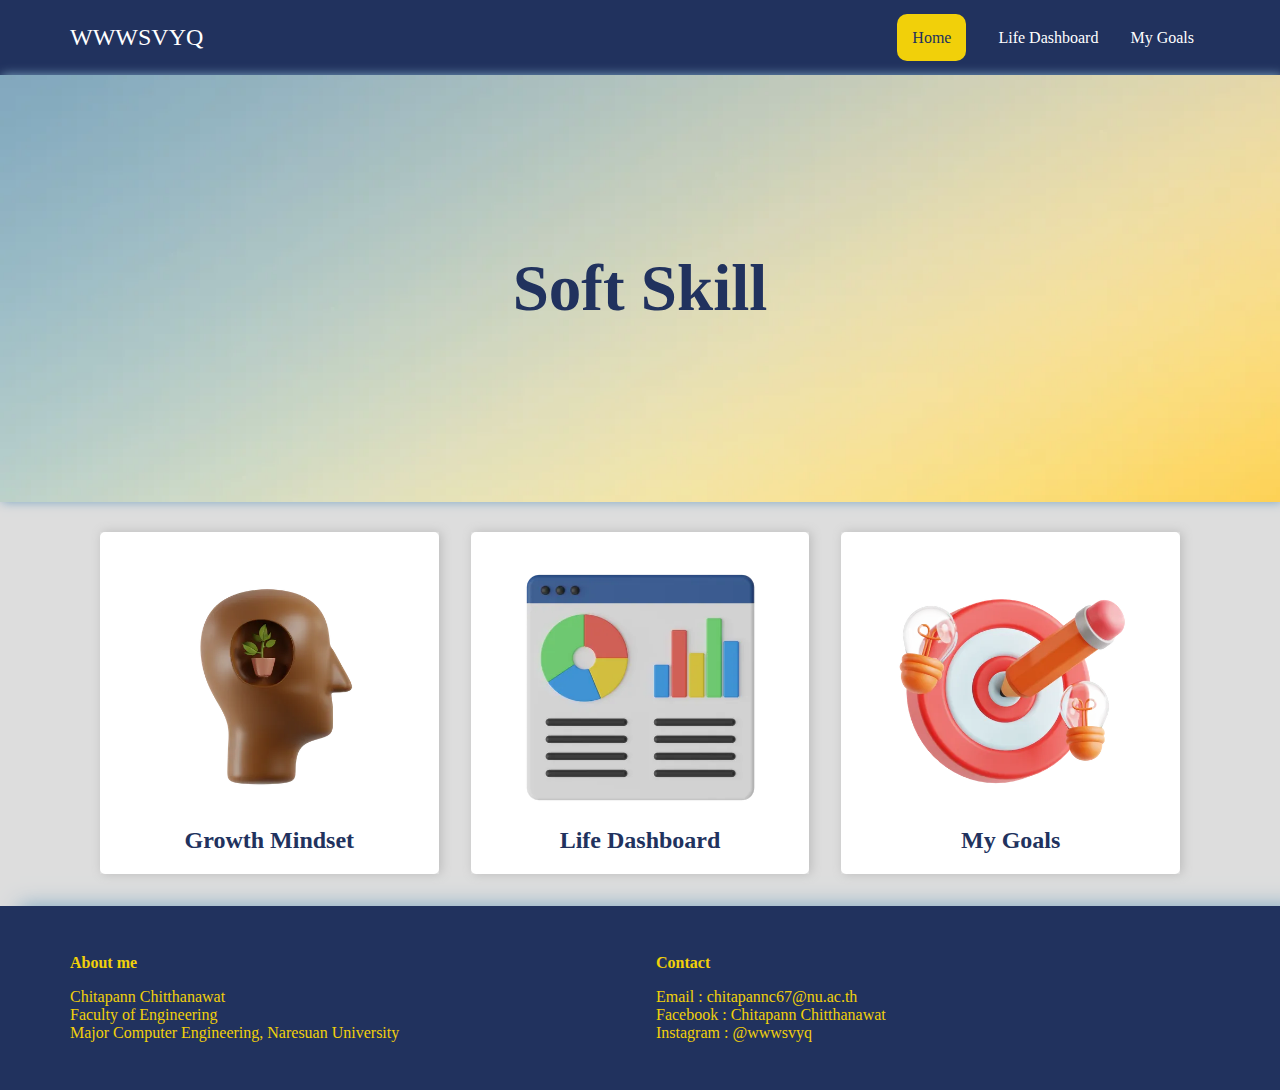
==== index.html @ 9cb36042 "Add files via upload" ====
<!DOCTYPE html>
<html>

<head>
    <title>Home</title>
    <link rel="stylesheet" href="style.css">
</head>

<body>
    <nav>
        <div class="container">
            <div class="nav-con">
                <div class="logo">
                    <a href="index.html">WWWSVYQ</a>
                </div>
                <ul class="menu">
                    <li><a href="index.html" class="active">Home</a></li>
                    <li><a href="dashboard.html">Life Dashboard</a></li>
                    <li><a href="goal.html">My Goals</a></li>
                </ul>
            </div>

        </div>
    </nav>

    <section class="hero">
        <div class="container">
            <div class="hero-con">
                <h1>Soft Skill</h1>
            </div>
        </div>
    </section>

    <section class="blog">
        <div class="container">
            <div class="blog-con">
                <a href="growth.html">
                    <div class="blog-item">
                    <img src="growth-mindset.png" alt="">
                    <h2>Growth Mindset</h2>
                </div>
                </a>
                <a href="dashboard.html">
                    <div class="blog-item">
                    <img src="dashboard.webp" alt="">
                    <h2>Life Dashboard</h2>
                </div>
                </a>
                <a href="goal.html">
                    <div class="blog-item">
                    <img src="goal.webp" alt="">
                    <h2>My Goals</h2>
                </div>
                </a>
                
            </div>
        </div>
    </section>

    <footer>
        <div class="container">
            <div class="footer-con">
                <div class="footer-item">
                    <h4>About me</h4>
                    <p>Chitapann Chitthanawat <br>
                        Faculty of Engineering <br>
                        Major Computer Engineering, Naresuan University
                    </p>
                </div>
                <div class="footer-item">
                    <h4>Contact</h4>
                    <p>Email : chitapannc67@nu.ac.th</p>
                    <p>Facebook : Chitapann Chitthanawat</p>
                    <p>Instagram : @wwwsvyq</p>
                </div>
            </div>
        </div>
    </footer>

</body>

</html>
---- style.css ----
* {
    margin: 0;
    padding: 0;
    box-sizing: border-box;
}

body {
    background-color: #ddd;
}

.container {
    max-width: 1140px;
    margin: 0 auto;
}

nav {
    padding: 1.5rem;
    background-color: #21325E;
    box-shadow: 20px 0px 20px #7ca6c2;
}

.nav-con {
    display: flex;
    justify-content: space-between;
}

.logo a {
    font-size: 1.5rem;
    color: #fff;
    text-decoration: none;
}

.menu {
    display: flex;
    list-style: none;
    align-items: center;
}

.menu li {
    margin: 0 1rem;
}

.menu li a {
    color: #fff;
    text-decoration: none;
}

.menu li a:hover {
    color: #21325E;
    background-color: #F1D00A;
    box-shadow: 2px 0px 10px black;
    padding: 15px;
    border-radius: 10px;
    transition: 0.3s;
}

.menu li a.active {
    color: #21325E;
    background-color: #F1D00A;
    padding: 15px;
    border-radius: 10px;
}

.hero {
    background: url(images.jpg);
    background-position: center;
    background-size: cover;
    box-shadow: 2px 0px 10px #7ca6c2;
}

.hero-con {
    display: flex;
    justify-content: center;
    width: 100%;
    padding: 11rem;
}

.hero-con h1 {
    font-size: 65px;
    /* background-color: #21325E; */
    color: #21325E;
    /* padding: 20px;
    border-radius: 15px;
    box-shadow: 2px 0px 10px #7ca6c2; */
}

.blog-con {
    display: grid;
    grid-template-columns: 1fr 1fr 1fr;
    column-gap: 2rem;
    margin: 30px;
}

.blog-con a {
    list-style: none;
    text-decoration: none;
    box-shadow: 2px 0px 10px #bbb;
}

.blog-con a:hover {
    transition: 0.3s;
    box-shadow: 2px 0px 10px #21325E;
    border-radius: 5px;
    padding: 10px;
}

.blog-item {
    background-color: #fff;
    /* box-shadow: 2px 0px 10px #21325E; */
    border-radius: 5px;
    /* margin-top: 2rem; */
    padding: 20px;
}

.blog-item img {
    margin-top: 1rem;
    width: 80%;
    margin-left: 30px;
}

.blog-item h2 {
    color: #21325E;
    text-align: center;
    margin-top: 1rem;
}

footer {
    padding: 3rem;
    background-color: #21325E;
    color: #F1D00A;
    margin-top: 2rem;
    box-shadow: 20px 0px 20px #7ca6c2;
}

.footer-con {
    display: grid;
    grid-template-columns: 1fr 1fr;
    column-gap: 2rem;
}

.footer-item:nth-child(1) h4 {
    margin-bottom: 1rem;
}

.footer-item:nth-child(2) h4 {
    margin-bottom: 1rem;
}

.growth-blog {
    max-width: 1140px;
    margin: 2rem auto;
    padding: 50px;
    background-color: #fff;
    box-shadow: 2px 0px 10px #bbb;
    border-radius: 5px;
}

.growth-blog h2 {
    font-size: 2rem;
    color: #21325E;
    text-shadow: 2px 0px 10px #ccc;
}

.growth-con {
    display: grid;
    grid-template-columns: 1fr 1fr;
    column-gap: 2rem;
}

.growth-con img {
    margin-top: 2rem;
    width: 80%;
    border-radius: 5px;
    box-shadow: 2px 0px 10px #ccc;
}

.growth-con h4 {
    margin-top: 10rem;
    font-size: 2rem;
    color: #21325E;
    text-shadow: 2px 0px 10px #ccc;
}

.growth-con h6 {
    margin-top: 1rem;
    font-size: 0.9rem;
    color: #21325E;
}

.growth-con p {
    margin-top: 1.5rem;
}

.growth-con button {
    background-color: #F1D00A;
    border: 3px solid #F1D00A;
    box-shadow: 2px 0px 10px #ccc;
    margin-top: 1.5rem;
    padding: 10px;
    border-radius: 17px;
}

.growth-con button:hover {
    box-shadow: 2px 0px 10px #21325E;
}

.growth-con button a {
    text-decoration: none;
    color: #21325E;
}

.db-blog {
    max-width: 1140px;
    margin: 2rem auto;
    padding: 50px;
    background-color: #fff;
    border-radius: 5px;
    box-shadow: 2px 0px 10px #ccc;
}

.db-blog h2 {
    font-size: 2rem;
    text-shadow: 2px 0px 10px #ccc;
    color: #21325E;
}

.db-blog h3 {
    color: #21325E;
}

.week {
    background-color: #F1D00A;
    color: #fff;
    padding: 15px;
    border-radius: 5px;
    box-shadow: 2px 0px 10px #ccc;
}

.db-con {
    display: grid;
    grid-template-columns: 1fr 1fr 1fr;
    column-gap: 2rem;
    margin-top: 2rem;
}

.db-item {
    padding: 10px;
    border-radius: 5px;
}

.db-item h3 {
    background-color: #21325E;
    color: #F1D00A;
    padding: 10px;
    border-top-left-radius: 5px;
    border-top-right-radius: 5px;
    box-shadow: 2px 0px 10px #ccc;
}

.db-item h4 {
    background-color: #3E497A;
    color: #F1D00A;
    font-size: 3rem;
    padding: 10px;
    text-align: center;
    box-shadow: 2px 10px 10px #ccc;
}

.db-item p {
    background-color: #3E497A;
    color: #fff;
    padding: 10px;
    border-bottom-right-radius: 5px;
    border-bottom-left-radius: 5px;
    box-shadow: 2px 10px 10px #ccc;
}

/* .db-item:nth-child(1) {
    background-color: #A5D4C4;
}

.db-item:nth-child(2) {
    background-color: #F4A584;
}

.db-item:nth-child(3) {
    background-color: #F9D064;
} */

.goal-hero {
    background: url(images.jpg);
    background-size: cover;
    background-position: center;
    padding: 20px;
}

.goal-con {
    padding: 170px;
    text-align: center;
    font-size: 2rem;
    color: #21325E;
}

.goal-item h1 {
    margin-top: 10rem;
    font-size: 5rem;
    text-align: center;
    color: #21325E;
    text-shadow: 2px 0px 10px #ccc;
}

.goal-con button {
    background-color: #F1D00A;
    border: 3px solid #F1D00A;
    box-shadow: 2px 0px 10px #ccc;
    margin-top: 1.5rem;
    padding: 10px;
    border-radius: 17px;
}

.goal-con button:hover {
    box-shadow: 2px 0px 10px #21325E;
}

.goal-con button a {
    text-decoration: none;
    color: #21325E;
}

.goal-con2 {
    display: grid;
    grid-template-columns: 1fr 1fr 1fr 1fr;
    column-gap: 2rem;
}

.goal-item {
    margin-top: -5rem;
    background-color: #fff;
    border-radius: 5px;
    padding: 20px;
}

.icon {
    font-size: 5rem;
    text-align: center;
}

.goal-item h2 {
    margin-top: 2rem;
    text-align: center;
    color: #21325E;
}

.goal-item p {
    margin-top: 2rem;
}

.goal-blog2 {
    max-width: 1140px;
    margin: 7rem auto 2rem auto;
    /* padding: 50px; */
    text-align: center;
    color: #21325E;
    /* background-color: #fff;
    box-shadow: 2px 0px 10px #bbb;
    border-radius: 5px; */
}

.goal-blog2 h2 {
    font-size: 2rem;
    color: #21325E;
    text-shadow: 2px 0px 10px #ccc;
    border-bottom: 3px solid #21325E;
}

.goal-con3 {
    display: grid;
    grid-template-columns: 1fr 1fr 1fr;
    column-gap: 2rem;
}

.goal-item3 {
    margin-top: 2rem;
    /* background-color: #fff;
    border-radius: 5px;
    padding: 20px; */
}

.goal-item3 h2{
    background-color: #21325E;
    color: #F1D00A;
    padding: 10px;
    border-top-left-radius: 5px;
    border-top-right-radius: 5px;
    box-shadow: 2px 0px 10px #ccc;
}

.goal-item3 h4 {
    background-color: #3E497A;
    color: #F1D00A;
    box-shadow: 2px 10px 10px #ccc;
    text-align: center;
    padding: 10px;
}

.mid {
    background-color: #3E497A;
    color: #fff;
    box-shadow: 2px 10px 10px #ccc;
    padding: 10px;
}

.bottom{
    background-color: #3E497A;
    color: #fff;
    padding: 10px;
    border-bottom-right-radius: 5px;
    border-bottom-left-radius: 5px;
    box-shadow: 2px 10px 10px #ccc;
    padding: 10px 10px 30px 10px;
}
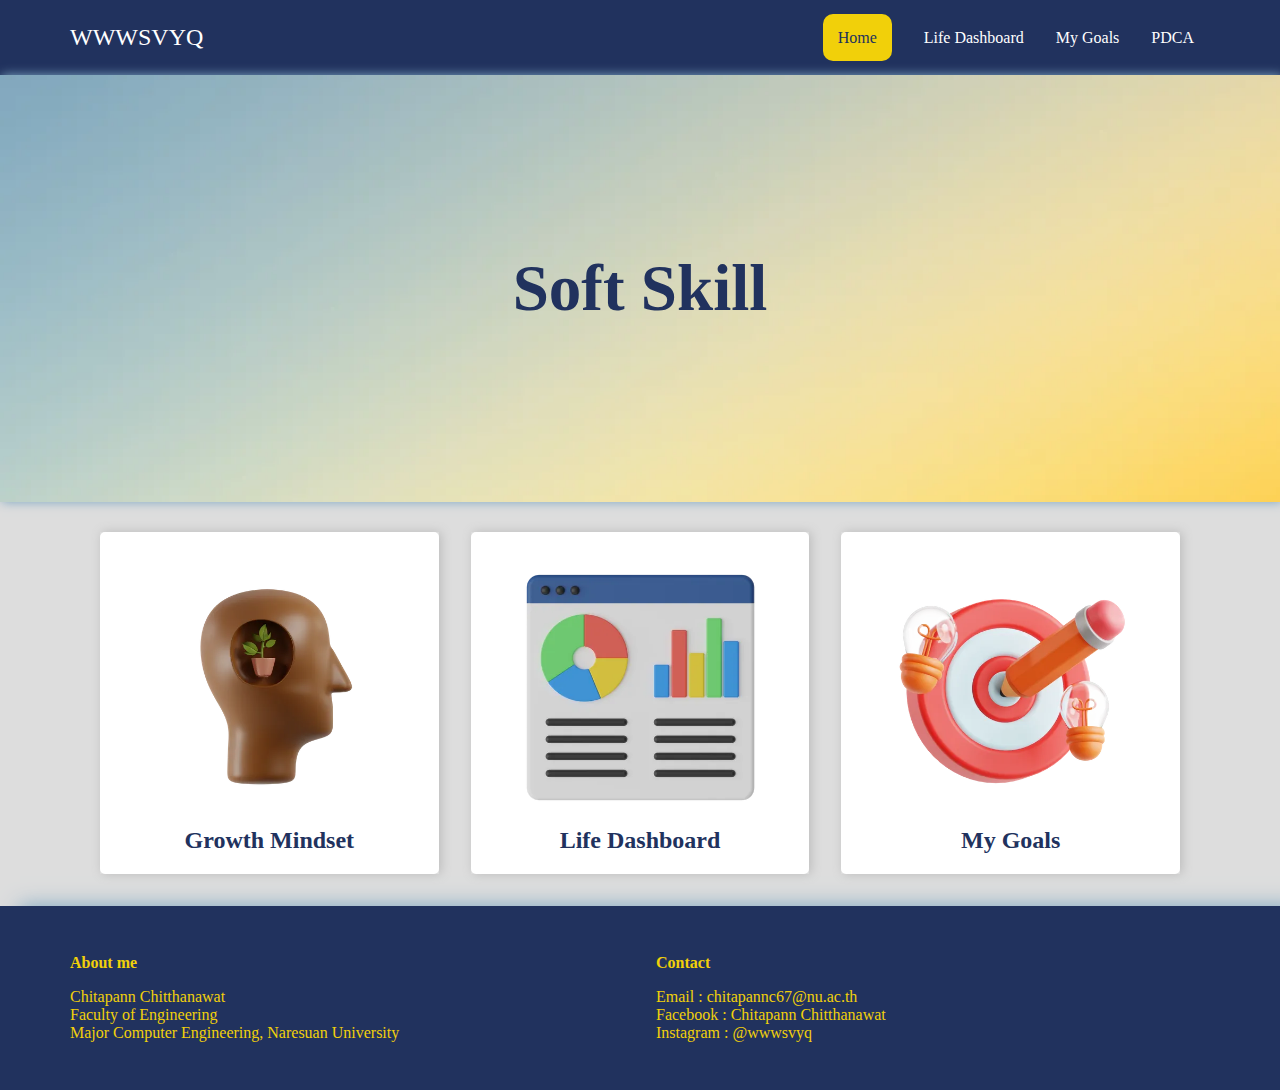
==== commit e6bfb115: "Update index.html" ====
--- a/index.html
+++ b/index.html
@@ -17,6 +17,7 @@
                     <li><a href="index.html" class="active">Home</a></li>
                     <li><a href="dashboard.html">Life Dashboard</a></li>
                     <li><a href="goal.html">My Goals</a></li>
+                    <li><a href="pdca.html">PDCA</a></li>
                 </ul>
             </div>
 
@@ -79,4 +80,4 @@
 
 </body>
 
-</html>+</html>
